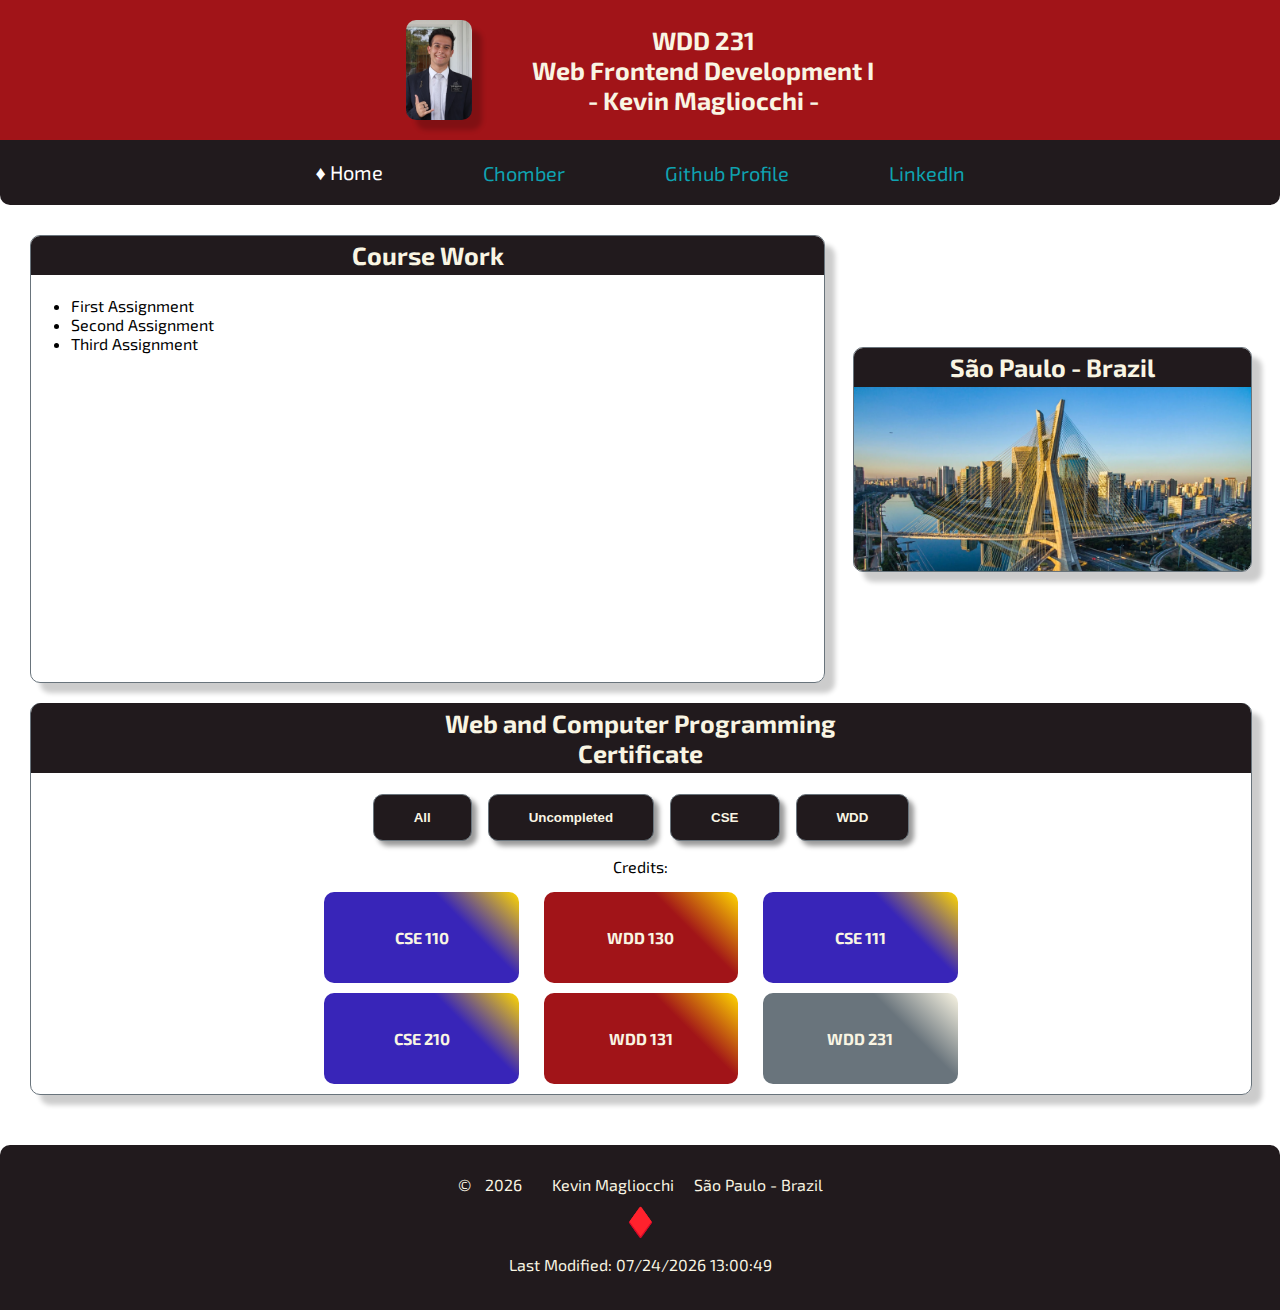
==== index.html @ 9270ceb1 "Course home page before fixing the filter function" ====
<!DOCTYPE html>
<html lang="en">
<head>
    <meta charset="UTF-8">
    <meta name="viewport" content="width=device-width, initial-scale=1.0">
    <title>WDD 231 - Web Frontend Development I - Kevin Magliocchi</title>
    <meta name="description" content="WDD 231 Home Page">
    <meta name="author" content="Kevin Magliocchi">
    <link rel="stylesheet" href="styles/base.css">
    <link rel="stylesheet" href="styles/main.css">
    <link rel="stylesheet" href="styles/main-large.css">
    <link rel="preconnect" href="https://fonts.googleapis.com">
    <link rel="preconnect" href="https://fonts.gstatic.com" crossorigin>
    <link href="https://fonts.googleapis.com/css2?family=Exo+2:ital,wght@0,100..900;1,100..900&display=swap" rel="stylesheet">
    <script src="scripts/getdates.js" defer></script>
    <script src="scripts/main.js" defer></script>
    <script src="scripts/courses.js" defer></script>
</head>
<body>
    <header>
        <div class="first-row">
            <img src="images/me.webp" alt="my profile picture">
            <h1>WDD 231 <br> Web Frontend Development I <br> - Kevin Magliocchi - </h1>
        </div>
        <nav>
            <button id="hamburger-menu">&#9776;</button>
            <a class="nav-link active-page" href="#">Home</a>
            <a class="nav-link" href="#">Chomber</a>
            <a class="nav-link" href="https://github.com/Kevin-Magli">Github Profile</a>
            <a class="nav-link" href="https://www.linkedin.com/in/kevin-magliocchi/">LinkedIn</a>
        </nav>
    </header>
    <main>
        <div class="course-work card">
            <h2>Course Work</h2>
            <ul>
                <li>First Assignment</li>
                <li>Second Assignment</li>
                <li>Third Assignment</li>
            </ul>
        </div>
        <div class="location-card card">
            <h2>São Paulo - Brazil</h2>         
            <div class="location-img-container">
                <picture>
                    <source srcset="images/sp-large.webp" media="(min-width: 1000px)">
                    <source srcset="images/sp-medium.webp" media="(min-width: 600px)">
                    <img src="images/sp-small.webp" alt="Orem Utah Temple" width="400" height="200">
                </picture>
            </div>     
        </div>
        <div class="course-certificate card">
            <h2>Web and Computer Programming<br>Certificate</h2>
            <div class="button-row">
                <button id="all-courses-button">All</button>
                <button id="uncompleted-courses-button">Uncompleted</button>
                <button id="cse-courses-button">CSE</button>
                <button id="wdd-courses-button">WDD</button>
            </div>
            <div class="certificate-grid">
                <!--  This will be populated by JS  -->
            </div>
        </div>
    </main>
    <footer>
        <div class="footer-top">
            <p id="year">&copy; <span id="currentYear">placeholder</span></p>
            <p class="separator">|</p>
            <p id="author">Kevin Magliocchi</p>
            <p class="separator">|</p>
            <p id="location">São Paulo - Brazil</p>
        </div>
        <span id="diamond">♦️</span>
        <div class="footer-bottom">
            <p id="lastModifiedText">Last Modified: <span id="lastModified">placeholder</span></p>
        </div>
    </footer>
</body>
</html>
---- styles/main.css ----
:root {
    --red-color-carmine: #A11418;
    --black-color-raisin: #211A1D;
    --white-color-cosmic-latte: #F9F5E3;
    --grey-color-slate: #69747C;
    --blue-color-moonstone: #0FA3B1;
    --blue-dark-color: #3825B8;

    --text-main: 'Exo 2', sans-serif;
}

body {
    font-family: var(--text-main);
    padding: 0;
    margin: 0;
}

header .first-row {
    background-color: var(--red-color-carmine);
    color: var(--white-color-cosmic-latte);

    display: flex;
    flex-direction: row;
    justify-content: space-around;
    align-items: center;

    padding: 10px;

    
}

header img {
    width: auto;
    height: 100px;
    border-radius: 10px;

    box-shadow: 10px 10px 5px 0px rgba(0,0,0,0.2);
}

header h1 {
    font-size: 18px;
    text-align: center;
}

header nav {
    background-color: var(--black-color-raisin);

    display: flex;
    flex-direction: column;
    /* justify-content: space-around; */
    align-items: center;

    padding: 10px;

    border-radius: 0 0 10px 10px;
}
header nav a {
    text-decoration: none;
    color: var(--blue-color-moonstone);
    font-size: 20px;
    padding: 15px 5px;
}
header nav a:visited {
    color: var(--blue-color-moonstone);
}
.active-page {
    color: white;
}
.active-page::before {
    content: "♦ ";
}

header nav a:hover {
    text-decoration: none;
    color: #91e5ec;
    transition: color 0.3s ease-in-out;
}
#hamburger-menu {
    display: block;

    background-color: transparent;
    border: none;
    font-size: 30px;
    color: var(--white-color-cosmic-latte);
    transition: all .2s ease-in-out; 
}
#hamburger-menu:hover {
    cursor: pointer;
    color: #0FA3B1;
}

.nav-link {
    display: none;
}
.nav-link.active {
    display: block;
}


main {
    display: flex;
    flex-direction: column;
    justify-content: center;
    align-items: center;
    padding: 30px;
}

.card {
    height: auto;
    width: 100%;
    max-width: 600px;
    aspect-ratio: 16/9;
    border-radius: 10px;
    border: solid var(--grey-color-slate) 1px;
    margin-bottom: 20px;
    overflow: hidden;

    box-shadow: 10px 10px 5px 0px rgba(0,0,0,0.2);


}
.card h2 {
    color: var(--white-color-cosmic-latte);
    background-color: var(--black-color-raisin);
    font-size: 18px;
    text-align: center;
    display: block;
    margin-top: -1px;
    padding: 5px 0;
    width: 100%;
}

.location-card {
    overflow: hidden;
}
.location-img-container {
    position: relative; /* This helps in properly positioning the child image */
    width: 100%;
    height: 100%;
}
.location-img-container picture img {
    object-fit: cover;
    object-position: center center;
    width: 100%;
    height: 100%;
    margin-top: -15px;
    display: block;
}

.course-certificate {
    display: flex;
    flex-direction: column;
    align-items: center;
    overflow: visible;
    aspect-ratio: auto;
}
.course-certificate h2 {
    border-radius: 10px 10px 0 0;
}

.button-row button {
    font-weight: bold;
    padding: 15px 40px;
    margin: 0 6px;
    border-radius: 10px;
    border: solid var(--grey-color-slate) 1px;
    color: var(--white-color-cosmic-latte);
    background-color: var(--black-color-raisin);
    transition: all .2s ease-in-out; 
    box-shadow: 5px 5px 5px 0px rgba(0,0,0,0.4);
}
.button-row button:hover {
    cursor: pointer;
    color: var(--black-color-raisin);
    background-color: var(--white-color-cosmic-latte);
    transform: scale(1.1);

}

footer {
    display: flex;
    flex-direction: column;
    align-items: center;
    text-align: center;

    background-color: var(--black-color-raisin);
    color: var(--white-color-cosmic-latte);

    border-radius: 10px 10px 0 0;
    padding: 30px 0 20px 0;
    
}
.footer-top {
    align-items: center;
    
}
.footer-top .separator {
    display: none;
}
#diamond {
    color: var(--red-color-carmine);
    font-size: 28px;
}
---- styles/main-large.css ----
@media screen and (min-width: 1000px) {
    #hamburger-menu {
        display: none;
    }
    .nav-link {
        display: block;
    }
    header nav {
        display: flex;
        flex-direction: row;
        justify-content: center;
    }
    header nav a {
        padding: 10px 50px;
    }
    header h1 {
        font-size: 25px;
    }
    header .first-row {
        justify-content: center;
    }
    header .first-row img, .first-row h1 {
        margin: 10px 30px;
    }
    main {
        display: grid;
        grid-template-columns: 1fr .5fr;
        column-gap: 30px;
        max-width: 1300px;
        margin: 0 auto;
    }
    .course-certificate {
        grid-area: 2 / 1 / auto / 3;
    }
    .card {
        max-width: 100%;
    }
    .card h2 {
        font-size: 25px;
    }
    .location-img-container picture img {
        margin-top: -20px;
    }
    .footer-top {
        display: flex;
        flex-direction: row;
    }
    .footer-top *{
        margin: 0 10px 10px;
    }

}
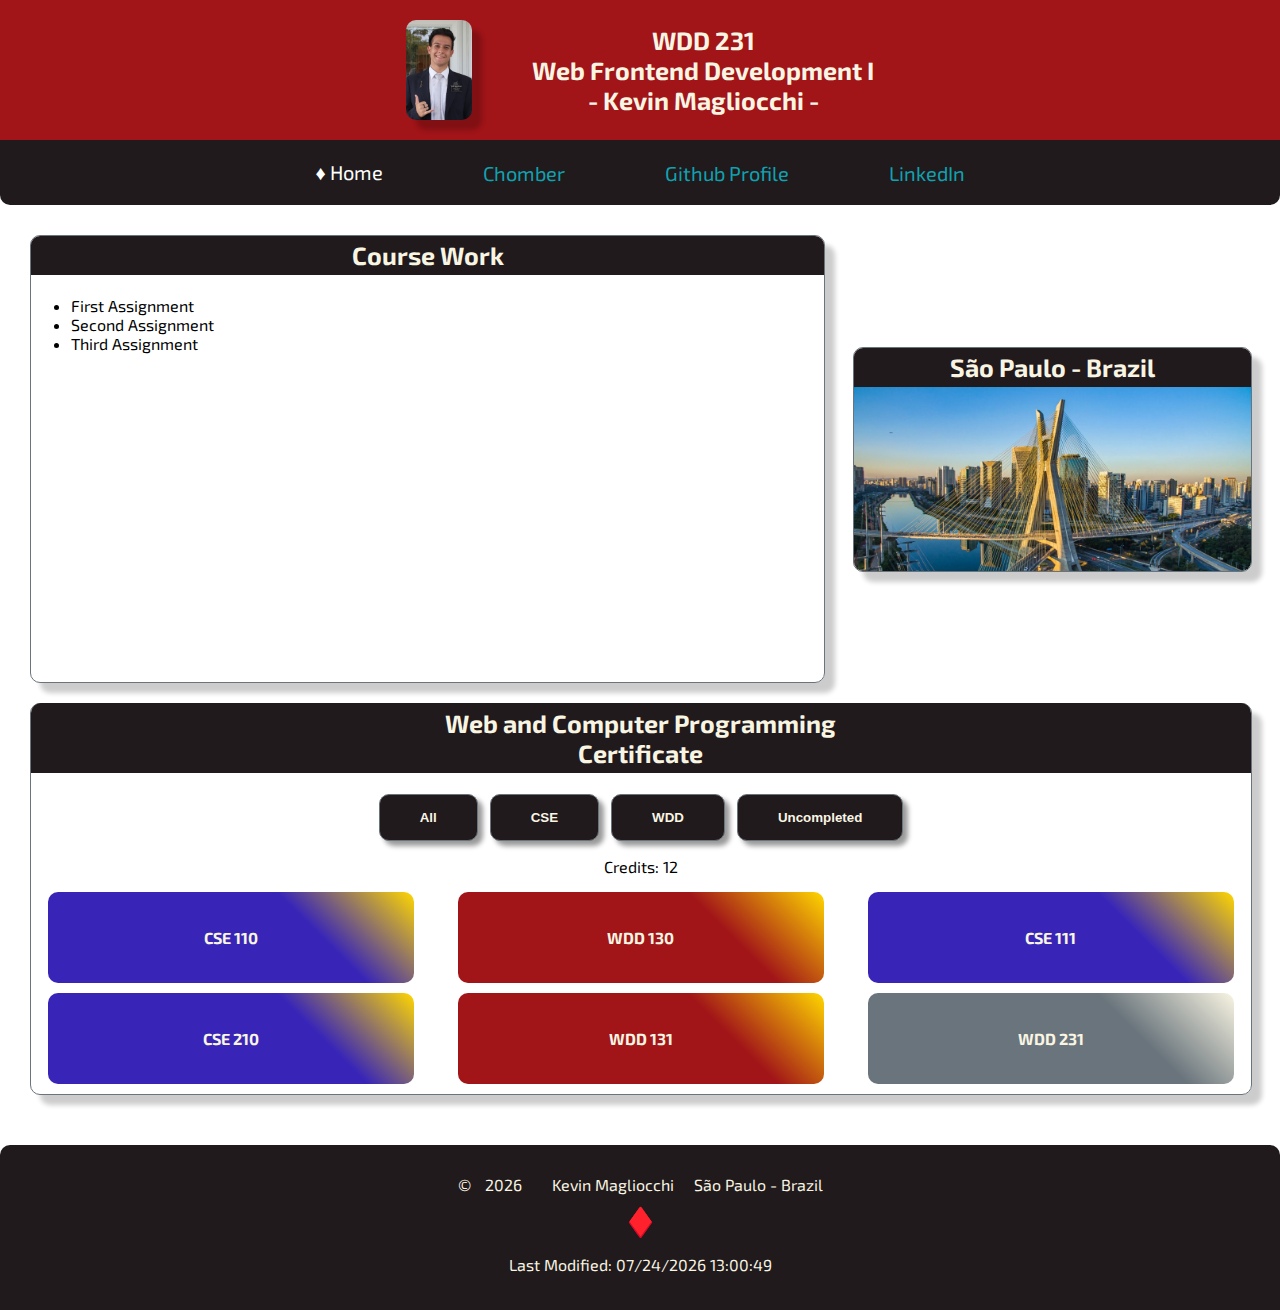
==== commit 16f2ed8d: "added centered layout to filter buttons" ====
--- a/index.html
+++ b/index.html
@@ -31,15 +31,15 @@
         </nav>
     </header>
     <main>
-        <div class="course-work card">
+        <section class="course-work card">
             <h2>Course Work</h2>
             <ul>
                 <li>First Assignment</li>
                 <li>Second Assignment</li>
                 <li>Third Assignment</li>
             </ul>
-        </div>
-        <div class="location-card card">
+        </section>
+        <section class="location-card card">
             <h2>São Paulo - Brazil</h2>         
             <div class="location-img-container">
                 <picture>
@@ -48,19 +48,19 @@
                     <img src="images/sp-small.webp" alt="Orem Utah Temple" width="400" height="200">
                 </picture>
             </div>     
-        </div>
-        <div class="course-certificate card">
+        </section>
+        <section class="course-certificate card">
             <h2>Web and Computer Programming<br>Certificate</h2>
             <div class="button-row">
                 <button id="all-courses-button">All</button>
-                <button id="uncompleted-courses-button">Uncompleted</button>
                 <button id="cse-courses-button">CSE</button>
                 <button id="wdd-courses-button">WDD</button>
+                <button id="uncompleted-courses-button">Uncompleted</button>
             </div>
             <div class="certificate-grid">
                 <!--  This will be populated by JS  -->
             </div>
-        </div>
+        </section>
     </main>
     <footer>
         <div class="footer-top">
--- a/styles/main.css
+++ b/styles/main.css
@@ -150,13 +150,21 @@
 .course-certificate {
     display: flex;
     flex-direction: column;
-    align-items: center;
+    
     overflow: visible;
     aspect-ratio: auto;
 }
 .course-certificate h2 {
     border-radius: 10px 10px 0 0;
 }
+
+.button-row {
+    display: flex;
+    justify-content: center;
+    align-items: center;
+    flex-wrap: wrap;
+}
+
 
 .button-row button {
     font-weight: bold;
